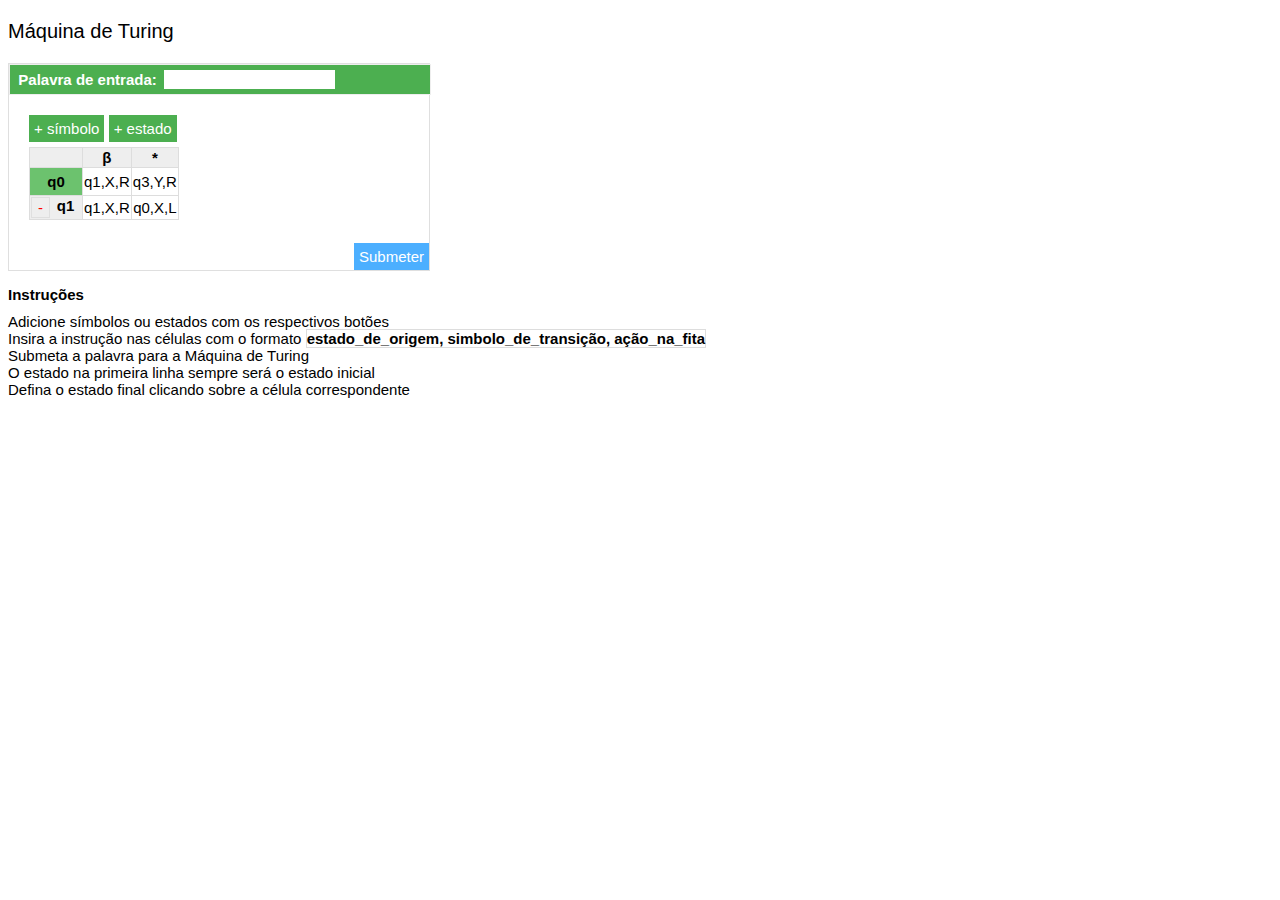
==== index.html @ 1ee43365 "Multiple final states" ====
<!DOCTYPE html>

<head>
  <script type="text/javascript" src="jquery-3.2.1.min.js"></script>
  <script type="text/javascript" src="turingTable.js"></script>
  <link rel="stylesheet" type="text/css" href="style.css">

  <title>Turing Machine</title>

</head>

<body>

  <p style="font-size:20px !important;">Máquina de Turing</p>
  <div id="div_mae">
    <div id="div_entradas">
      <label for="palavra">
        <b style="color:white">&nbsp;&nbsp;Palavra de entrada:</b>
      </label>
      <input id="palavra" type="text">
    </div>

    <p id="alerta" style="margin-left: 20px; color: darkred";"></p>

    <div id="div_botoes_insercao">
      <input type="button" value="+ símbolo" id="btnAddCol">
      <input type="button" value="+ estado" id="btnAddLin">
    </div>


    <div id="div_matrix">
      <table border="1" id="tabela_turing">
        <tbody>
          <tr>
            <th style="width: 50px"></th>
            <th>β</th>
            <th>*</th>
          </tr>

          <tr>
            <td style="height: 25px;background-color:#6cc26e">
              <b>q0
                <b></b>
              </b>
            </td>
            <td contenteditable="true">q1,X,R</td>
            <td contenteditable="true">q3,Y,R</td>
          </tr>

          <tr>
            <td>
              <input type="button" value="-" id="btnRemoveLin">
              <b>q1
                <b></b>
              </b>
            </td>
            <td contenteditable="true">q1,X,R</td>
            <td contenteditable="true">q0,X,L</td>
          </tr>

        </tbody>
      </table>
    </div>

   
      
    <div id="div_botao">
      <input type="button" value="Submeter" id="btn_json">
    </div>
  </div>

  <div id="div_instrucoes">
    <h1>Instruções</h1>
    <ls>
      <li>Adicione símbolos ou estados com os respectivos botões</li>
      <li>Insira a instrução nas células com o formato <div style="display: inline;border: 1px solid #dddddd;"><b><i></i>estado_de_origem, simbolo_de_transição, ação_na_fita</i></b></div></li>
      <li>Submeta a palavra para a Máquina de Turing</li>
      <li>O estado na primeira linha sempre será o estado inicial</li>
      <li>Defina o estado final clicando sobre a célula correspondente</li>
    </ls>

  </div>

</body>

</html>
---- style.css ----
html *
{
   font-size: 15px !important;
   font-family: Helvetica !important;
}

label { 
  display: inline-block; width: 150px; text-align: left; 
}

input {
  display: inline-block;
}

#div_instrucoes{
    margin-top: 15px;
    height: 100px;
}

#palavra{
  border:none;
}

#div_botoes_insercao{
  width: 400px;
  margin-top: 20px;
  margin-bottom: 5px;
  margin-left: 20px;
}

#div_entradas {
  background-color: #4CAF50;
  border: 1px solid #eeeeee;
  margin-bottom: 5px;
  width: 100%;
  padding-top: 5px;
  padding-bottom: 5px;
}

#div_botao {
  margin-top: 20px;
}

#tabela_turing, th, td {
   text-align: center;
   border-collapse: collapse;
   border: 1px solid #dddddd;
}

#tabela_turing tr:first-child{
    background: #eeeeee;
}

#tabela_turing td:nth-child(1) { 
  background: #eeeeee; 
}

#div_matrix{
  display: inline-block;
  margin-left: 20px;
  margin-right: 20px;
}
#div_mae{
    display: inline-block;
    border: 1px solid #dfdfdf;
}
#btnAddCol, #btnAddLin {
    background-color: #4CAF50; 
    border: none;
    color: white;
    padding: 5px 5px;
    text-align: center;
    text-decoration: none;
    display: inline-block;
    font-size: 16px;
}

#btn_json{
  background-color: #4CAFff; 
  border: none;
  float:right;
    color: white;
    padding: 5px 5px;
    text-align: center;
    text-decoration: none;
    display: inline-block;
    font-size: 16px;
}

#btnRemoveCol{
  background-color: #eeeeee;
  border: 1px solid #e2e2e2;
  color: #ff0000;
  margin-left: 10px;
  text-align: center;
  text-decoration: none;
  display: inline-block;
  font-size: 16px;
}

#btnRemoveLin {
  background-color: #eeeeee;
  border: 1px solid #dfdfdf;
  color: #ff0000;
  float:left;
  margin-left: 0px;
  text-align: center;
  text-decoration: none;
  display: inline-block;
  font-size: 16px;
}


.unselectable {
    -webkit-touch-callout: none;
    -webkit-user-select: none;
    -khtml-user-select: none;
    -moz-user-select: none;
    -ms-user-select: none;
    user-select: none;
}
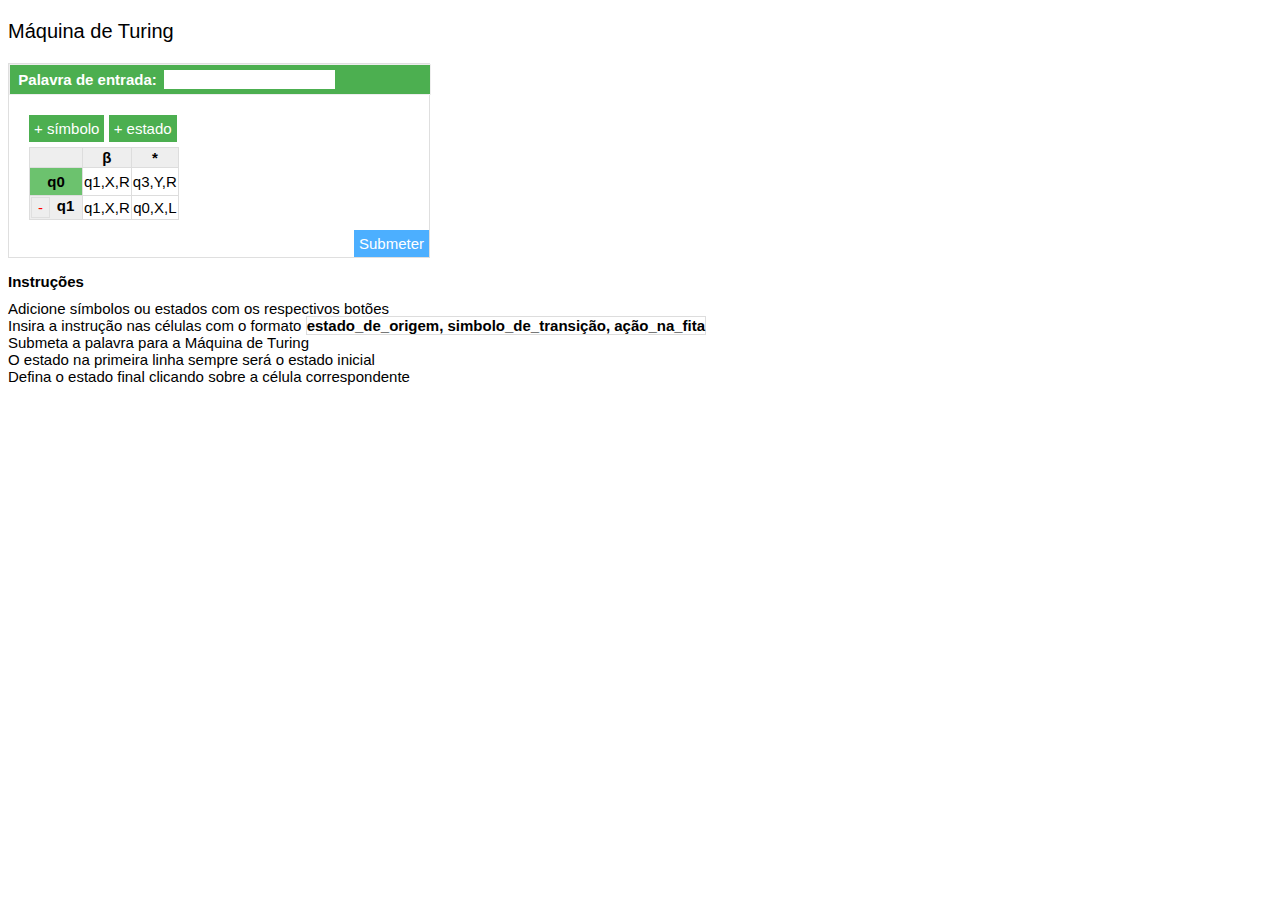
==== commit 2a123da8: "POST command + result message" ====
--- a/index.html
+++ b/index.html
@@ -61,10 +61,11 @@
         </tbody>
       </table>
     </div>
-
-   
+    <div id="div_resposta" style="display:inline">
       
-    <div id="div_botao">
+    </div>
+      
+    <div id="div_botao" style="display:inline">
       <input type="button" value="Submeter" id="btn_json">
     </div>
   </div>
--- a/style.css
+++ b/style.css
@@ -56,9 +56,10 @@
 }
 
 #div_matrix{
-  display: inline-block;
+  display: block;
   margin-left: 20px;
   margin-right: 20px;
+  margin-bottom: 10px;
 }
 #div_mae{
     display: inline-block;
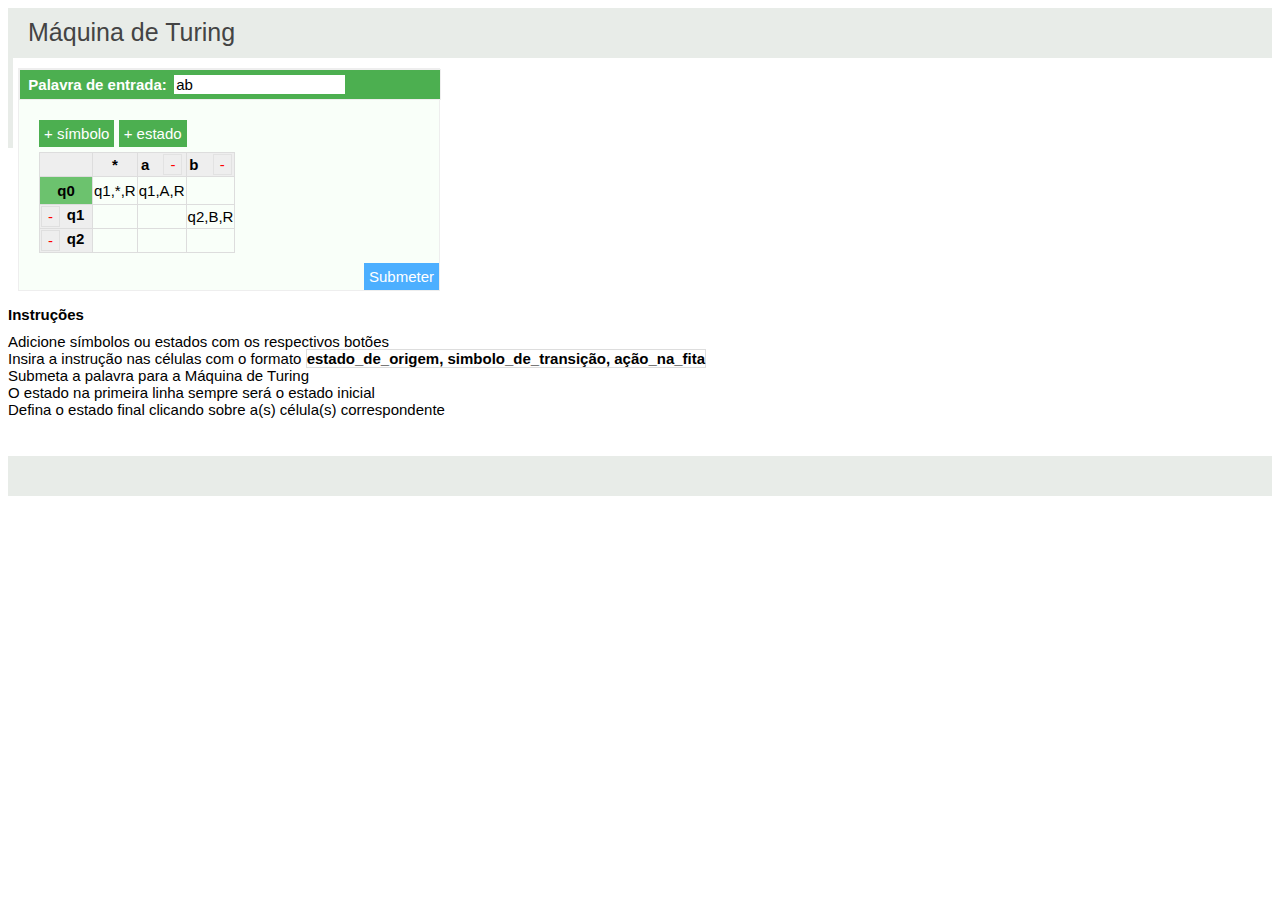
==== commit 8afa8e65: "Interface + default table" ====
--- a/index.html
+++ b/index.html
@@ -11,13 +11,19 @@
 
 <body>
 
-  <p style="font-size:20px !important;">Máquina de Turing</p>
-  <div id="div_mae">
+  <div style="padding-top:10px;height: 40px;background-color: #e8ece8;">
+      <p style="margin-left:20px;color: #444444; display: inline; font-size:25px !important;text-align:left">Máquina de Turing</p>
+      
+  </div>
+  <div style="position:absolute"> 
+    <div style="display: inline-block; background-color:#e8ece8; width:5px;height: 90px;"></div>
+  </div>
+  <div id="div_mae" style="margin-left:10px; margin-top: 10px;">
     <div id="div_entradas">
       <label for="palavra">
         <b style="color:white">&nbsp;&nbsp;Palavra de entrada:</b>
       </label>
-      <input id="palavra" type="text">
+      <input id="palavra" type="text" value = "ab"> 
     </div>
 
     <p id="alerta" style="margin-left: 20px; color: darkred";"></p>
@@ -33,8 +39,17 @@
         <tbody>
           <tr>
             <th style="width: 50px"></th>
-            <th>β</th>
-            <th>*</th>
+            <th>
+                <b>*</b>
+            </th>
+            <th contenteditable="true">
+                <b>a</b>
+                <input type="button" value="-" id="btnRemoveCol">
+            </th>
+            <th contenteditable="true">
+                <b>b</b>
+                <input type="button" value="-" id="btnRemoveCol">
+            </th>
           </tr>
 
           <tr>
@@ -43,25 +58,37 @@
                 <b></b>
               </b>
             </td>
-            <td contenteditable="true">q1,X,R</td>
-            <td contenteditable="true">q3,Y,R</td>
+            <td contenteditable="true">q1,*,R</td>
+            <td contenteditable="true">q1,A,R</td>
+            <td contenteditable="true"></td>
           </tr>
 
           <tr>
             <td>
               <input type="button" value="-" id="btnRemoveLin">
-              <b>q1
-                <b></b>
-              </b>
+              <b>q1</b>
             </td>
-            <td contenteditable="true">q1,X,R</td>
-            <td contenteditable="true">q0,X,L</td>
+            
+            <td contenteditable="true"></td>
+            <td contenteditable="true"></td>
+            <td contenteditable="true">q2,B,R</td>
+          </tr>
+
+          <tr>
+              <td>
+                <input type="button" value="-" id="btnRemoveLin">
+                <b>q2</b>
+              </td>
+              
+              <td contenteditable="true"></td>
+              <td contenteditable="true"></td>
+              <td contenteditable="true"></td>
           </tr>
 
         </tbody>
       </table>
     </div>
-    <div id="div_resposta" style="display:inline">
+    <div id="div_resposta" style="display:inline-block;margin-left: 20px">
       
     </div>
       
@@ -77,11 +104,12 @@
       <li>Insira a instrução nas células com o formato <div style="display: inline;border: 1px solid #dddddd;"><b><i></i>estado_de_origem, simbolo_de_transição, ação_na_fita</i></b></div></li>
       <li>Submeta a palavra para a Máquina de Turing</li>
       <li>O estado na primeira linha sempre será o estado inicial</li>
-      <li>Defina o estado final clicando sobre a célula correspondente</li>
+      <li>Defina o estado final clicando sobre a(s) célula(s) correspondente</li>
     </ls>
 
   </div>
-
+  <div style="margin-top: 50px;height: 40px;background-color: #e8ece8;">
+      
 </body>
 
 </html>--- a/style.css
+++ b/style.css
@@ -63,7 +63,8 @@
 }
 #div_mae{
     display: inline-block;
-    border: 1px solid #dfdfdf;
+    border: 1px solid #eeeeee;
+    background-color: #f9fff9;
 }
 #btnAddCol, #btnAddLin {
     background-color: #4CAF50; 
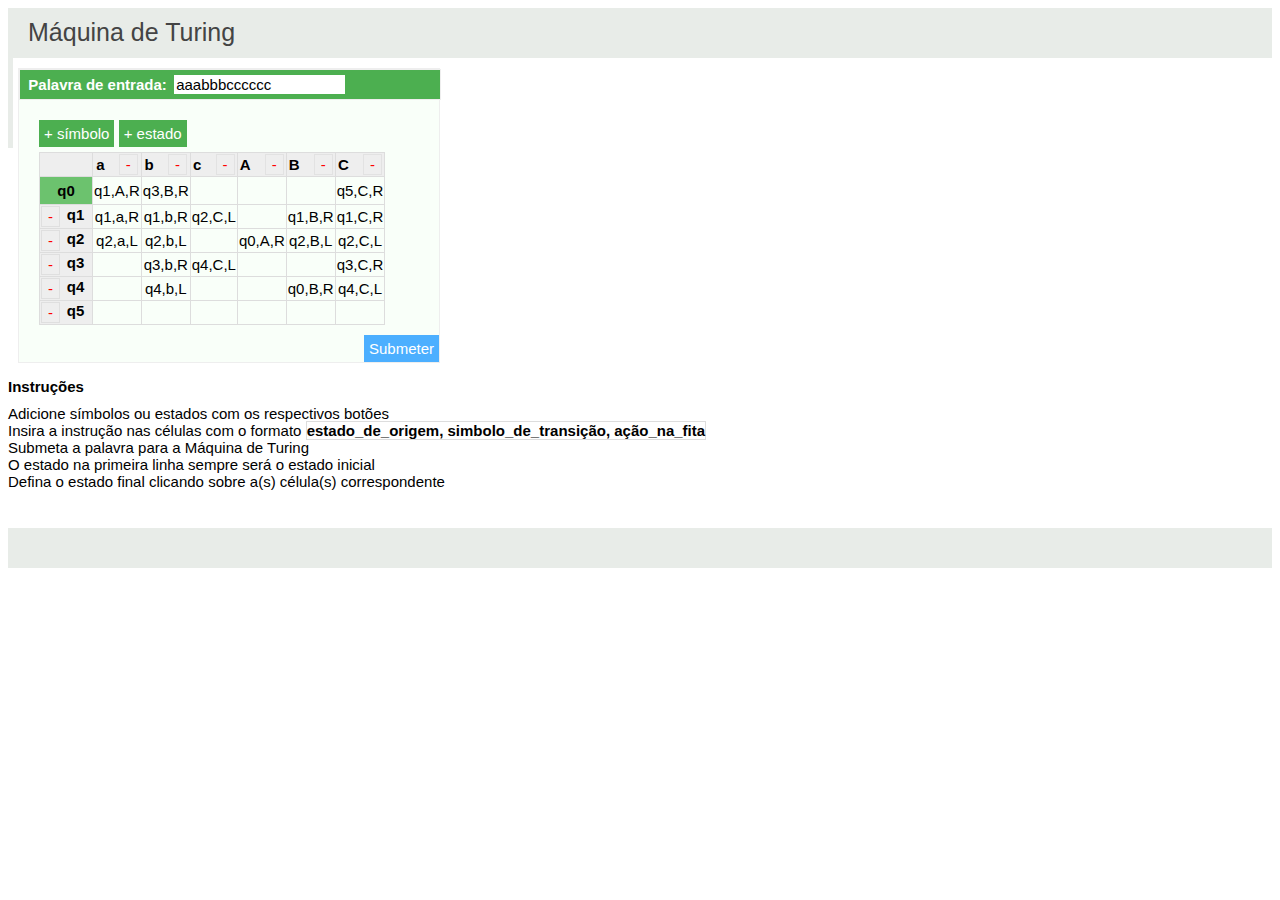
==== commit 7e631b99: "Last" ====
--- a/index.html
+++ b/index.html
@@ -23,7 +23,7 @@
       <label for="palavra">
         <b style="color:white">&nbsp;&nbsp;Palavra de entrada:</b>
       </label>
-      <input id="palavra" type="text" value = "ab"> 
+      <input id="palavra" type="text" value = "aaabbbcccccc"> 
     </div>
 
     <p id="alerta" style="margin-left: 20px; color: darkred";"></p>
@@ -39,15 +39,28 @@
         <tbody>
           <tr>
             <th style="width: 50px"></th>
-            <th>
-                <b>*</b>
-            </th>
             <th contenteditable="true">
                 <b>a</b>
                 <input type="button" value="-" id="btnRemoveCol">
             </th>
             <th contenteditable="true">
                 <b>b</b>
+                <input type="button" value="-" id="btnRemoveCol">
+            </th>
+            <th contenteditable="true">
+                <b>c</b>
+                <input type="button" value="-" id="btnRemoveCol">
+            </th>
+            <th contenteditable="true">
+                <b>A</b>
+                <input type="button" value="-" id="btnRemoveCol">
+            </th>
+            <th contenteditable="true">
+                <b>B</b>
+                <input type="button" value="-" id="btnRemoveCol">
+            </th>
+            <th contenteditable="true">
+                <b>C</b>
                 <input type="button" value="-" id="btnRemoveCol">
             </th>
           </tr>
@@ -58,9 +71,12 @@
                 <b></b>
               </b>
             </td>
-            <td contenteditable="true">q1,*,R</td>
             <td contenteditable="true">q1,A,R</td>
+            <td contenteditable="true">q3,B,R</td>
             <td contenteditable="true"></td>
+            <td contenteditable="true"></td>
+            <td contenteditable="true"></td>
+            <td contenteditable="true">q5,C,R</td>
           </tr>
 
           <tr>
@@ -68,10 +84,13 @@
               <input type="button" value="-" id="btnRemoveLin">
               <b>q1</b>
             </td>
-            
+
+            <td contenteditable="true">q1,a,R</td>
+            <td contenteditable="true">q1,b,R</td>
+            <td contenteditable="true">q2,C,L</td>
             <td contenteditable="true"></td>
-            <td contenteditable="true"></td>
-            <td contenteditable="true">q2,B,R</td>
+            <td contenteditable="true">q1,B,R</td>
+            <td contenteditable="true">q1,C,R</td>
           </tr>
 
           <tr>
@@ -79,7 +98,52 @@
                 <input type="button" value="-" id="btnRemoveLin">
                 <b>q2</b>
               </td>
-              
+
+              <td contenteditable="true">q2,a,L</td>
+              <td contenteditable="true">q2,b,L</td>
+              <td contenteditable="true"></td>
+              <td contenteditable="true">q0,A,R</td>
+              <td contenteditable="true">q2,B,L</td>
+              <td contenteditable="true">q2,C,L</td>
+          </tr>
+
+          <tr>
+              <td>
+                <input type="button" value="-" id="btnRemoveLin">
+                <b>q3</b>
+              </td>
+
+              <td contenteditable="true"></td>
+              <td contenteditable="true">q3,b,R</td>
+              <td contenteditable="true">q4,C,L</td>
+              <td contenteditable="true"></td>
+              <td contenteditable="true"></td>
+              <td contenteditable="true">q3,C,R</td>
+          </tr>
+
+          <tr>
+              <td>
+                <input type="button" value="-" id="btnRemoveLin">
+                <b>q4</b>
+              </td>
+ 
+              <td contenteditable="true"></td>
+              <td contenteditable="true">q4,b,L</td>
+              <td contenteditable="true"></td>
+              <td contenteditable="true"></td>
+              <td contenteditable="true">q0,B,R</td>
+              <td contenteditable="true">q4,C,L</td>
+          </tr>
+
+          <tr>
+              <td>
+                <input type="button" value="-" id="btnRemoveLin">
+                <b>q5</b>
+              </td>
+
+              <td contenteditable="true"></td>
+              <td contenteditable="true"></td>
+              <td contenteditable="true"></td>
               <td contenteditable="true"></td>
               <td contenteditable="true"></td>
               <td contenteditable="true"></td>
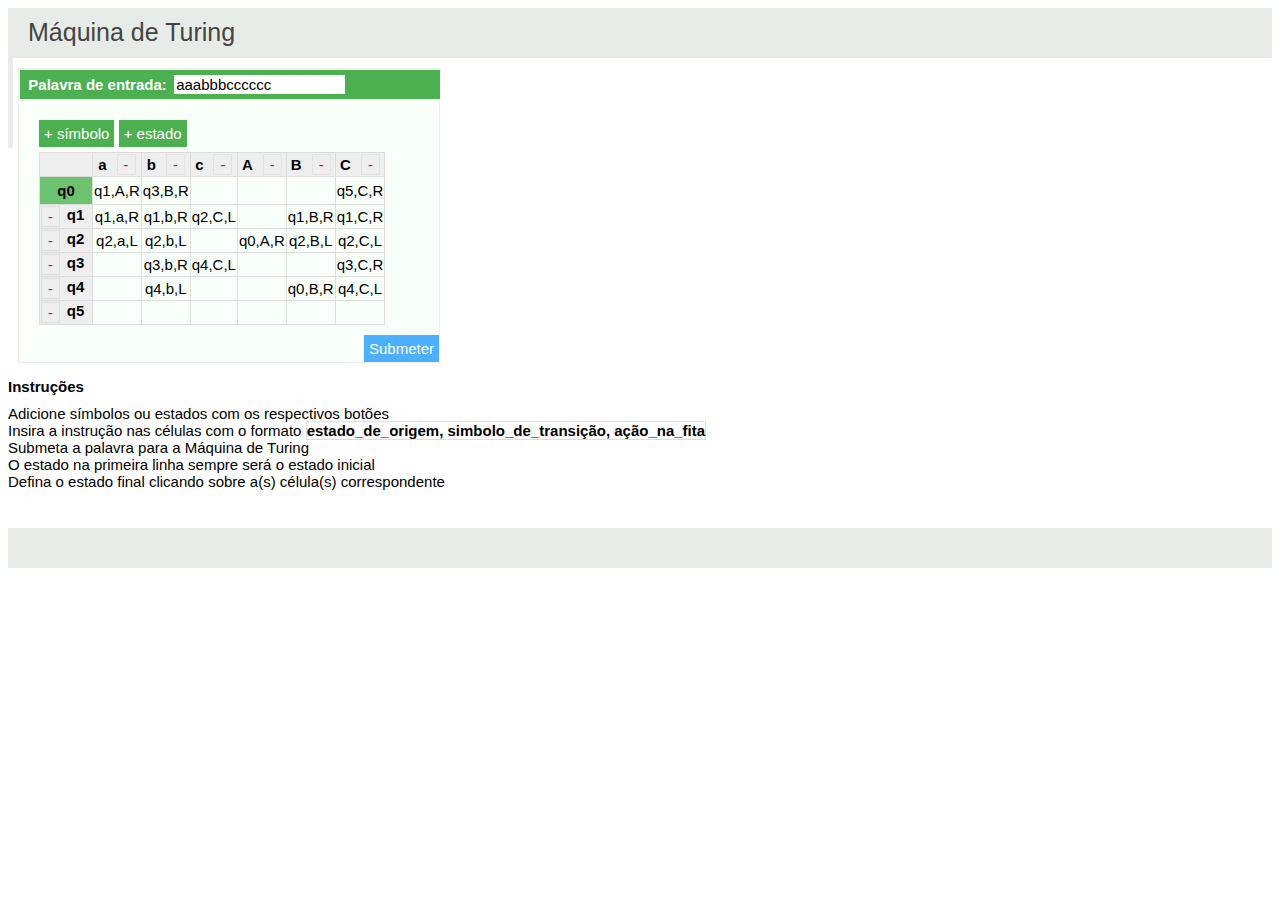
==== commit 7844b4ed: "Fix" ====
--- a/index.html
+++ b/index.html
@@ -40,28 +40,22 @@
           <tr>
             <th style="width: 50px"></th>
             <th contenteditable="true">
-                <b>a</b>
-                <input type="button" value="-" id="btnRemoveCol">
+                <b>a</b><input type="button" value="-" id="btnRemoveCol">
             </th>
             <th contenteditable="true">
-                <b>b</b>
-                <input type="button" value="-" id="btnRemoveCol">
+                <b>b</b><input type="button" value="-" id="btnRemoveCol">
             </th>
             <th contenteditable="true">
-                <b>c</b>
-                <input type="button" value="-" id="btnRemoveCol">
+                <b>c</b><input type="button" value="-" id="btnRemoveCol">
             </th>
             <th contenteditable="true">
-                <b>A</b>
-                <input type="button" value="-" id="btnRemoveCol">
+                <b>A</b><input type="button" value="-" id="btnRemoveCol">
             </th>
             <th contenteditable="true">
-                <b>B</b>
-                <input type="button" value="-" id="btnRemoveCol">
+                <b>B</b><input type="button" value="-" id="btnRemoveCol">
             </th>
             <th contenteditable="true">
-                <b>C</b>
-                <input type="button" value="-" id="btnRemoveCol">
+                <b>C</b><input type="button" value="-" id="btnRemoveCol">
             </th>
           </tr>
 
@@ -176,4 +170,4 @@
       
 </body>
 
-</html>+</html>
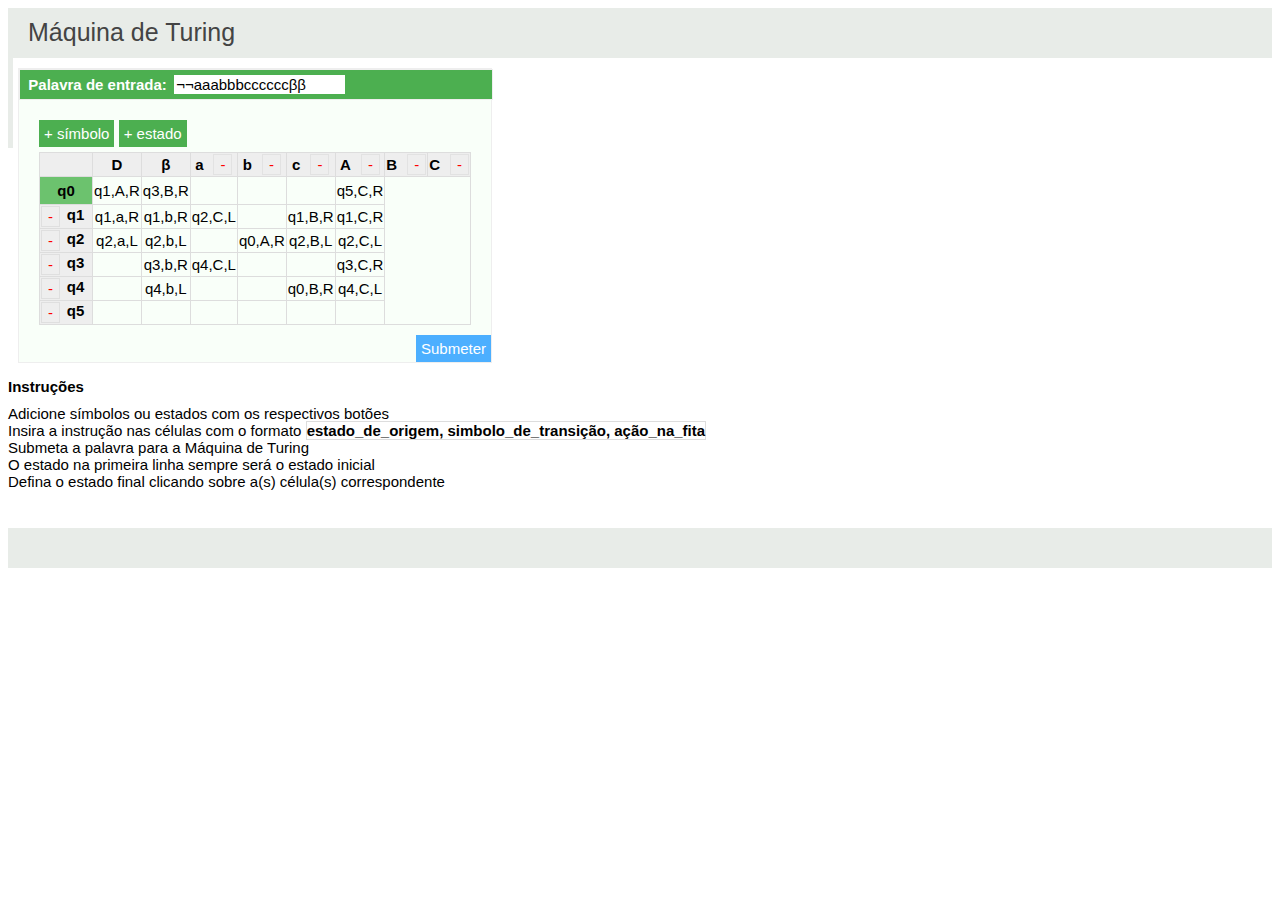
==== commit b7fd4ba7: "Fix 2" ====
--- a/index.html
+++ b/index.html
@@ -23,7 +23,7 @@
       <label for="palavra">
         <b style="color:white">&nbsp;&nbsp;Palavra de entrada:</b>
       </label>
-      <input id="palavra" type="text" value = "aaabbbcccccc"> 
+      <input id="palavra" type="text" value = "¬¬aaabbbccccccββ"> 
     </div>
 
     <p id="alerta" style="margin-left: 20px; color: darkred";"></p>
@@ -39,6 +39,12 @@
         <tbody>
           <tr>
             <th style="width: 50px"></th>
+            <th>
+                D
+            </th>
+            <th>
+                β
+            </th>
             <th contenteditable="true">
                 <b>a</b><input type="button" value="-" id="btnRemoveCol">
             </th>
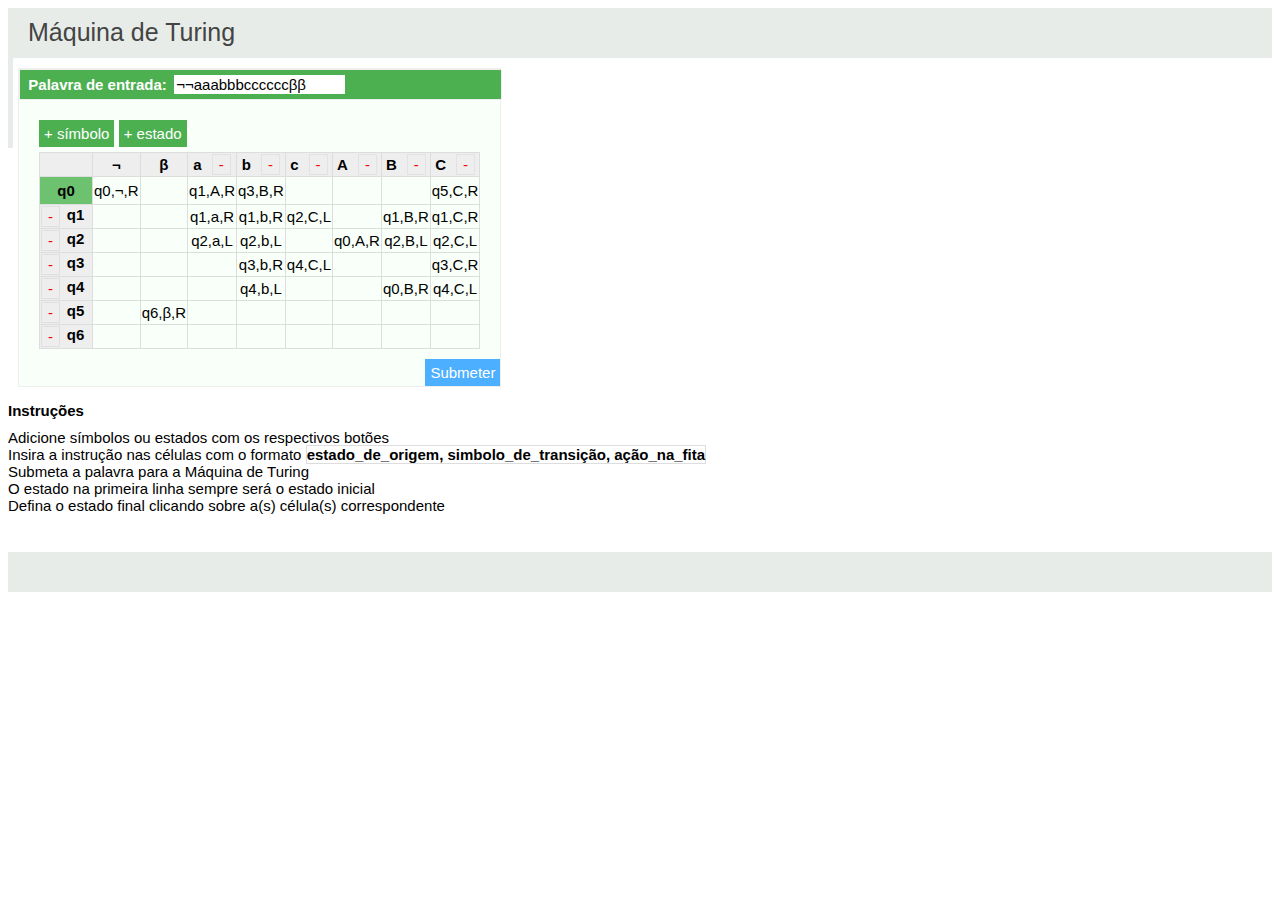
==== commit 6b3643d0: "Fix 3" ====
--- a/index.html
+++ b/index.html
@@ -40,7 +40,7 @@
           <tr>
             <th style="width: 50px"></th>
             <th>
-                D
+                ¬
             </th>
             <th>
                 β
@@ -71,6 +71,8 @@
                 <b></b>
               </b>
             </td>
+            <td contenteditable="true">q0,¬,R</td>
+            <td contenteditable="true"></td>
             <td contenteditable="true">q1,A,R</td>
             <td contenteditable="true">q3,B,R</td>
             <td contenteditable="true"></td>
@@ -84,7 +86,9 @@
               <input type="button" value="-" id="btnRemoveLin">
               <b>q1</b>
             </td>
-
+            
+            <td contenteditable="true"></td>
+            <td contenteditable="true"></td>
             <td contenteditable="true">q1,a,R</td>
             <td contenteditable="true">q1,b,R</td>
             <td contenteditable="true">q2,C,L</td>
@@ -99,6 +103,8 @@
                 <b>q2</b>
               </td>
 
+              <td contenteditable="true"></td>
+              <td contenteditable="true"></td>
               <td contenteditable="true">q2,a,L</td>
               <td contenteditable="true">q2,b,L</td>
               <td contenteditable="true"></td>
@@ -114,6 +120,8 @@
               </td>
 
               <td contenteditable="true"></td>
+              <td contenteditable="true"></td>
+              <td contenteditable="true"></td>
               <td contenteditable="true">q3,b,R</td>
               <td contenteditable="true">q4,C,L</td>
               <td contenteditable="true"></td>
@@ -128,6 +136,8 @@
               </td>
  
               <td contenteditable="true"></td>
+              <td contenteditable="true"></td>
+              <td contenteditable="true"></td>
               <td contenteditable="true">q4,b,L</td>
               <td contenteditable="true"></td>
               <td contenteditable="true"></td>
@@ -141,6 +151,24 @@
                 <b>q5</b>
               </td>
 
+              <td contenteditable="true"></td>
+              <td contenteditable="true">q6,β,R</td>
+              <td contenteditable="true"></td>
+              <td contenteditable="true"></td>
+              <td contenteditable="true"></td>
+              <td contenteditable="true"></td>
+              <td contenteditable="true"></td>
+              <td contenteditable="true"></td>
+          </tr>
+                                        
+          <tr>
+              <td>
+                <input type="button" value="-" id="btnRemoveLin">
+                <b>q6</b>
+              </td>
+
+              <td contenteditable="true"></td>
+              <td contenteditable="true"></td>
               <td contenteditable="true"></td>
               <td contenteditable="true"></td>
               <td contenteditable="true"></td>
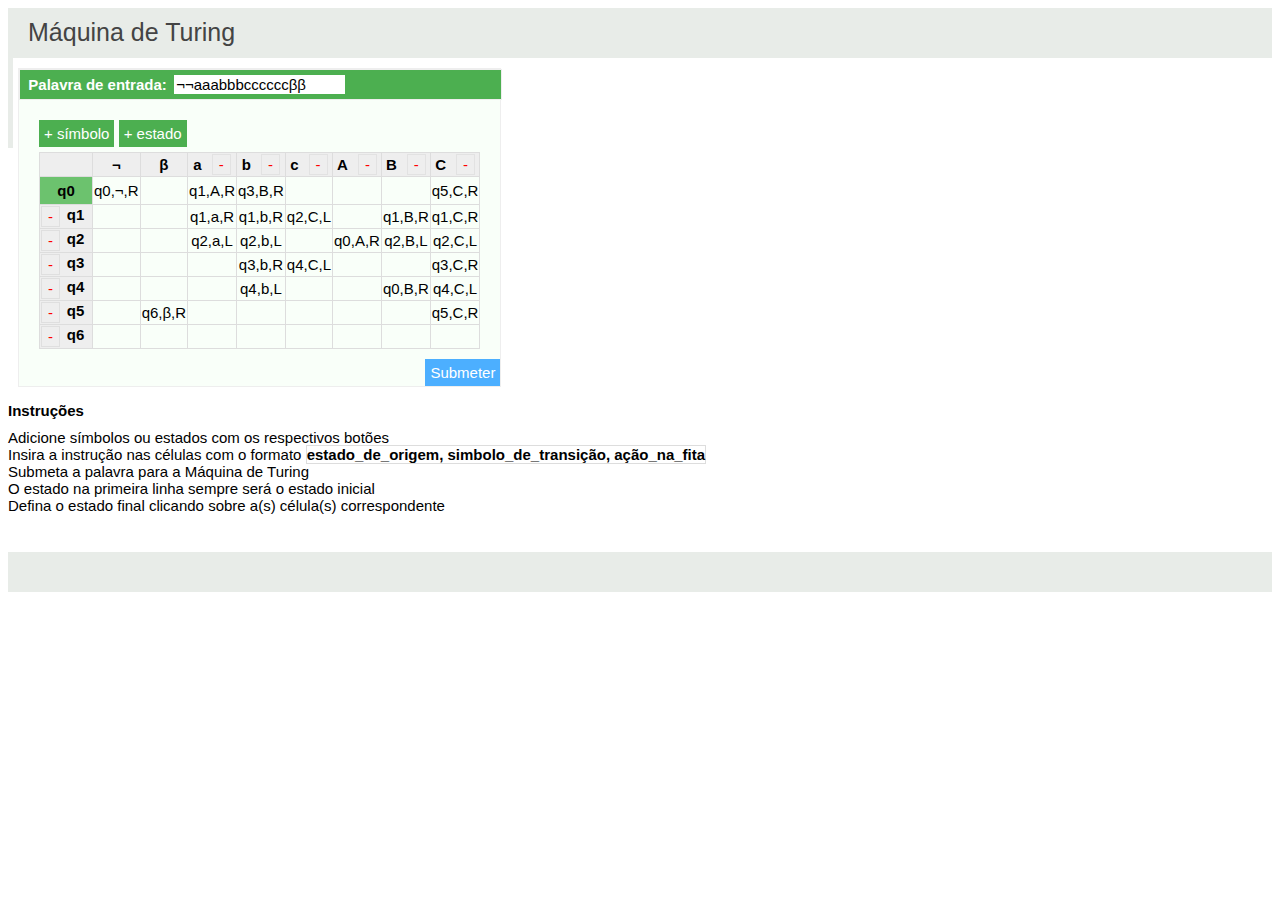
==== commit 78983c38: "Fix 4" ====
--- a/index.html
+++ b/index.html
@@ -158,7 +158,7 @@
               <td contenteditable="true"></td>
               <td contenteditable="true"></td>
               <td contenteditable="true"></td>
-              <td contenteditable="true"></td>
+              <td contenteditable="true">q5,C,R</td>
           </tr>
                                         
           <tr>
